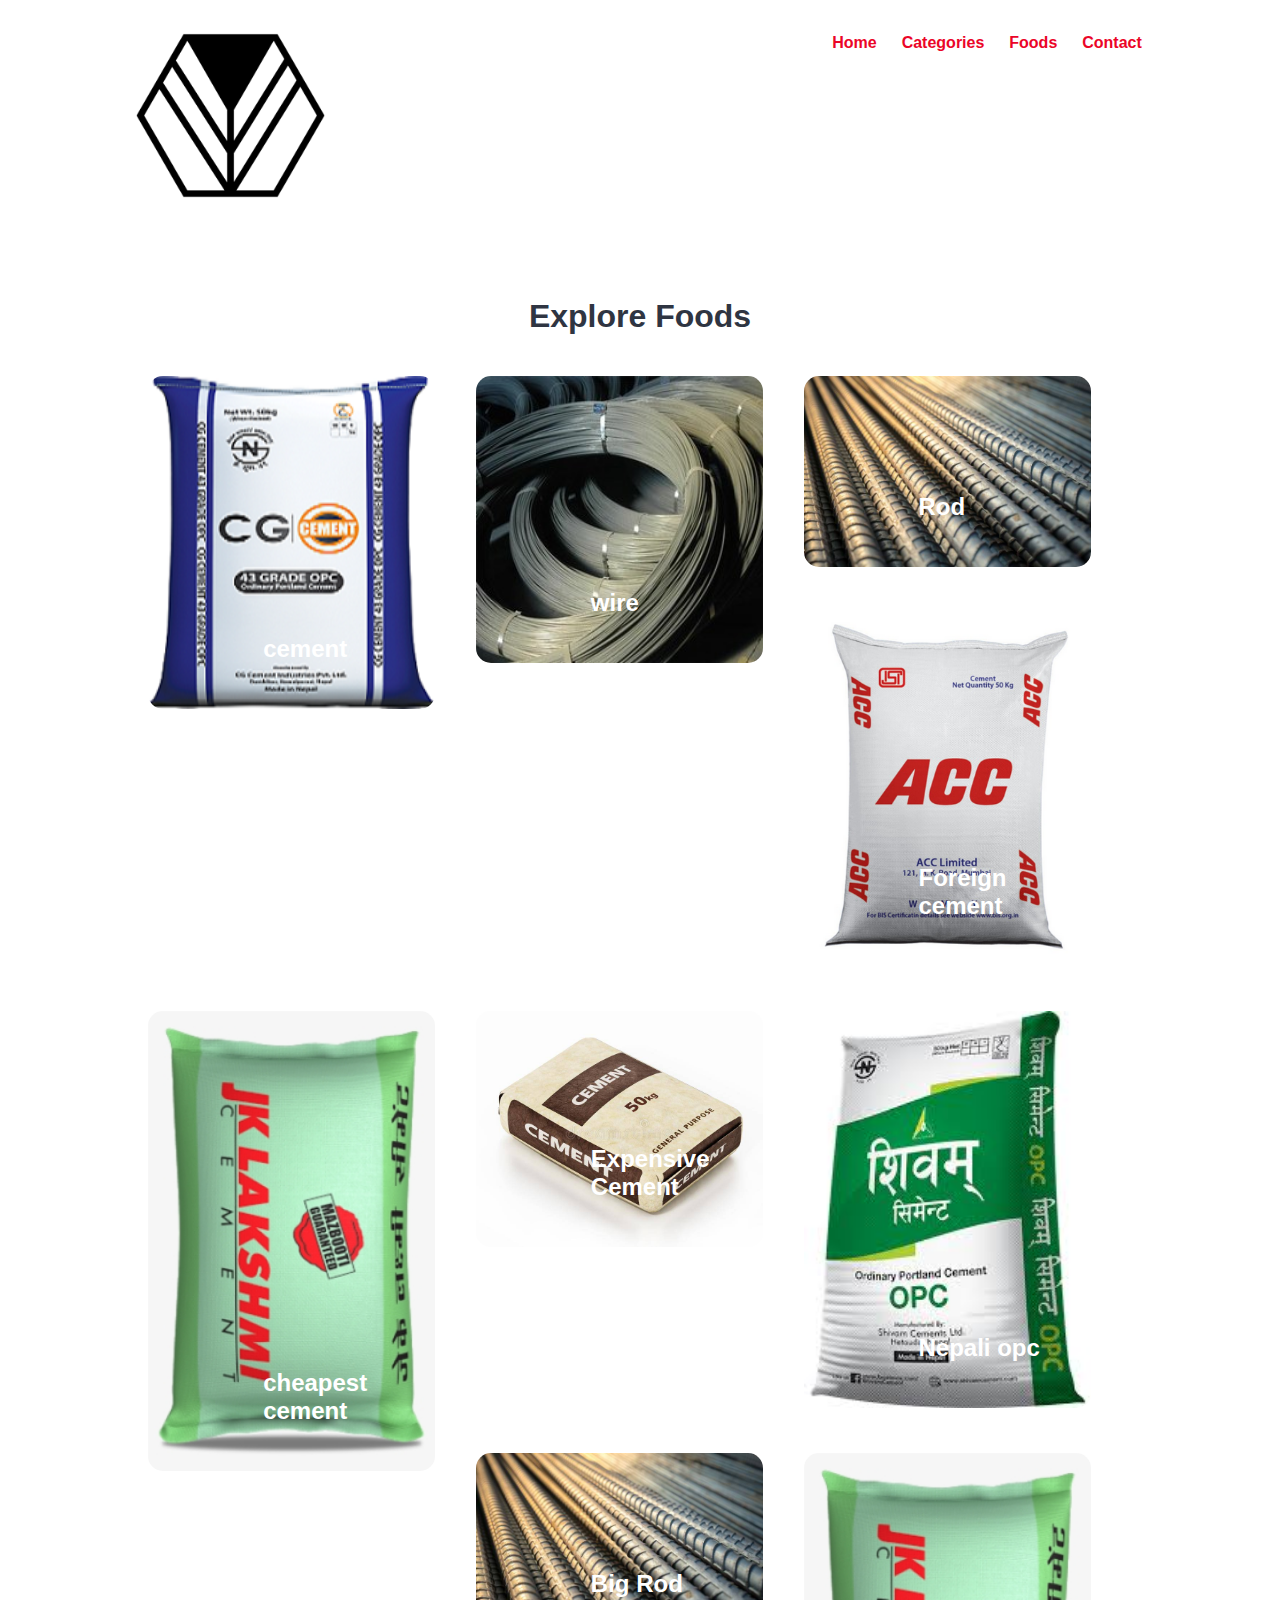
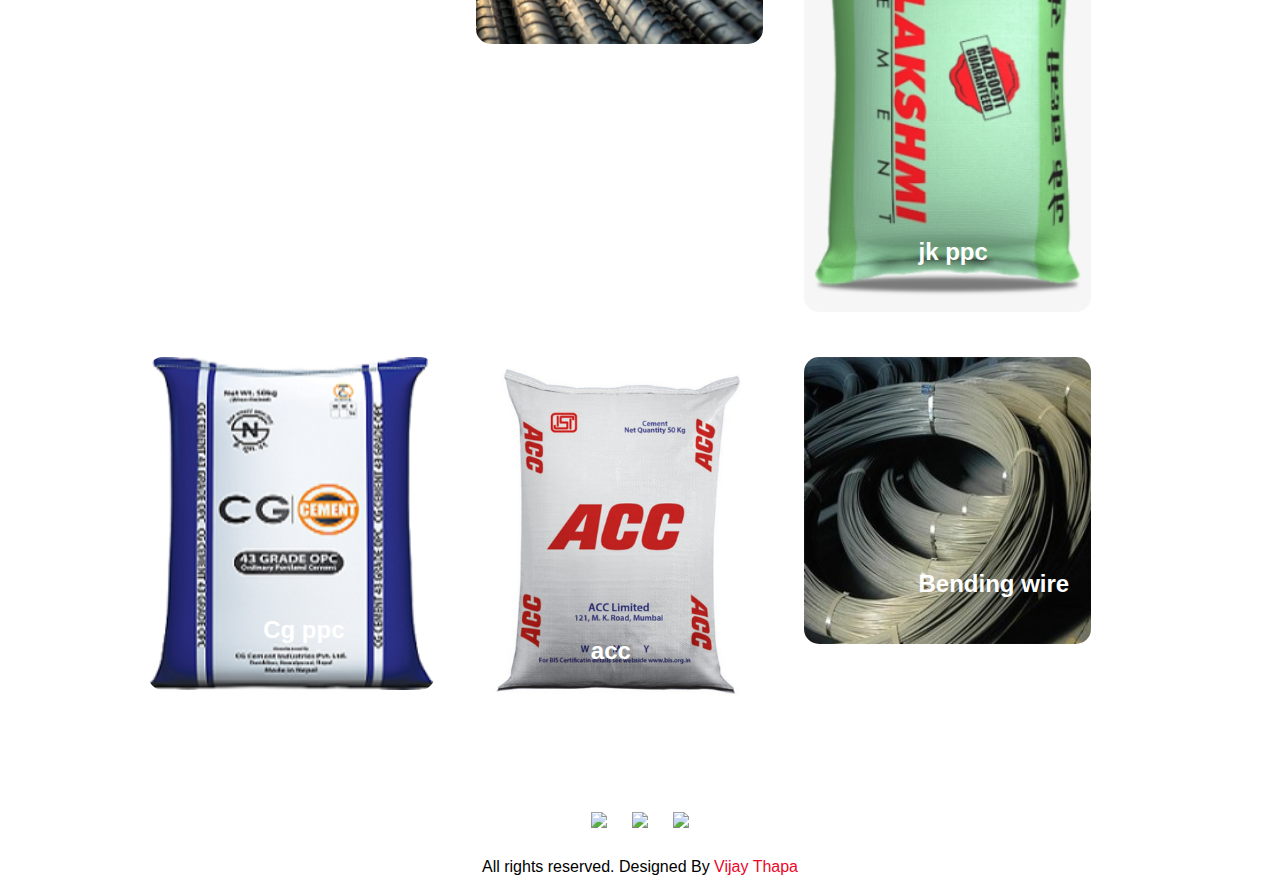
==== Website/categories.html @ b1fc7c8b "Add files via upload" ====
<!DOCTYPE html>
<html lang="en">
<head>
    <meta charset="UTF-8">
    <!-- Important to make website responsive -->
    <meta name="viewport" content="width=device-width, initial-scale=1.0">
    <title>Hardware shop</title>

    <!-- Link our CSS file -->
    <link rel="stylesheet" href="style.css">
</head>

<body>
    <!-- Navbar Section Starts Here -->
    <section class="navbar">
        <div class="container">
            <div class="logo">
                <a href="#" title="Logo">
                    <img src="logo2.png" alt="shop Logo" class="img-responsive">
                </a>
            </div>

            <div class="menu text-right">
                <ul>
                    <li>
                        <a href="index.html">Home</a>
                    </li>
                    <li>
                        <a href="categories.html">Categories</a>
                    </li>
                    <li>
                        <a href="items.html">Foods</a>
                    </li>
                    <li>
                        <a href="#">Contact</a>
                    </li>
                </ul>
            </div>

            <div class="clearfix"></div>
        </div>
    </section>
    <!-- Navbar Section Ends Here -->



    <!-- CAtegories Section Starts Here -->
    <section class="categories">
        <div class="container">
            <h2 class="text-center">Explore Foods</h2>

            <a href="category-item.html">
            <div class="box-3 float-container">
                <img src="cg.jpg" alt="cg cement-menu-box" class="img-responsive img-curve">

                <h3 class="float-text text-white">cement</h3>
            </div>
            </a>

            <a href="#">
            <div class="box-3 float-container">
                <img src="wire.jpg" alt="wire" class="img-responsive img-curve">

                <h3 class="float-text text-white">wire</h3>
            </div>
            </a>

            <a href="#">
            <div class="box-3 float-container">
                <img src="rod.jpg" alt="rod" class="img-responsive img-curve">

                <h3 class="float-text text-white">Rod</h3>
            </div>
            </a>

            <a href="#">
            <div class="box-3 float-container">
                <img src="acc.png" alt="indian cement" class="img-responsive img-curve">

                <h3 class="float-text text-white">Foreign cement</h3>
            </div>
            </a>

            <a href="#">
            <div class="box-3 float-container">
                <img src="jk.png" alt="cement" class="img-responsive img-curve">

                <h3 class="float-text text-white">cheapest cement</h3>
            </div>
            </a>

            <a href="#">
            <div class="box-3 float-container">
                <img src="cement..jpg" alt="cement" class="img-responsive img-curve">

                <h3 class="float-text text-white">Expensive Cement</h3>
            </div>
            </a>
            <a href="#">
            <div class="box-3 float-container">
                <img src="nepaliopc.jpeg" alt="nepaliopc" class="img-responsive img-curve">

                <h3 class="float-text text-white">Nepali opc</h3>
            </div>
            </a>

            <a href="#">
            <div class="box-3 float-container">
                <img src="rod.jpg" alt="rod" class="img-responsive img-curve">

                <h3 class="float-text text-white">Big Rod</h3>
            </div>
            </a>

            <a href="#">
            <div class="box-3 float-container">
                <img src="jk.png" alt="jk" class="img-responsive img-curve">

                <h3 class="float-text text-white">jk ppc</h3>
            </div>
            </a>

            <a href="#">
            <div class="box-3 float-container">
                <img src="cg.jpg" alt="cg ppc" class="img-responsive img-curve">

                <h3 class="float-text text-white">Cg ppc</h3>
            </div>
            </a>

            <a href="#">
            <div class="box-3 float-container">
                <img src="acc.png" alt="acc" class="img-responsive img-curve">

                <h3 class="float-text text-white">acc</h3>
            </div>
            </a>

            <a href="#">
            <div class="box-3 float-container">
                <img src="wire.jpg" alt="wire" class="img-responsive img-curve">

                <h3 class="float-text text-white">Bending wire</h3>
            </div>
            </a>

            

            <div class="clearfix"></div>
        </div>
    </section>
    <!-- Categories Section Ends Here -->


    <!-- social Section Starts Here -->
    <section class="social">
        <div class="container text-center">
            <ul>
                <li>
                    <a href="#"><img src="https://img.icons8.com/fluent/50/000000/facebook-new.png"/></a>
                </li>
                <li>
                    <a href="#"><img src="https://img.icons8.com/fluent/48/000000/instagram-new.png"/></a>
                </li>
                <li>
                    <a href="#"><img src="https://img.icons8.com/fluent/48/000000/twitter.png"/></a>
                </li>
            </ul>
        </div>
    </section>
    <!-- social Section Ends Here -->

    <!-- footer Section Starts Here -->
    <section class="footer">
        <div class="container text-center">
            <p>All rights reserved. Designed By <a href="#">Vijay Thapa</a></p>
        </div>
    </section>
    <!-- footer Section Ends Here -->

</body>
</html>
---- Website/style.css ----
/* 
    Author: Sushant Chand
    Theme: Hardware shop online ordering system;
   
*/

/* CSS for All */
*{
    margin: 0 0;
    padding: 0 0;
    font-family: Arial, Helvetica, sans-serif;
}
.container{
    width: 80%;
    margin:  auto;
    padding: 1%;
}
.img-responsive{
    width: 100%;
}
.img-curve{
    border-radius: 15px;
}

.text-right{
    text-align: right;
}
.text-center{
    text-align: center;
}
.text-left{
    text-align: left;
}
.text-white{
    color: white;
}

.clearfix{
    clear: both;
    float: none;
}

a{
    color: #eb0528;
    text-decoration: none;
}
a:hover{
    color: #8f4047;
}

.btn{
    padding: 1%;
    border: none;
    font-size: 1rem;
    border-radius: 5px;
}
.btn-primary{
    background-color: #06fa3b;
    color: white;
    cursor: pointer;
}
.btn-primary:hover{
    color: rgb(9, 247, 29);
    background-color: #6a6d6b;
}
h2{
    color: #2f3542;
    font-size: 2rem;
    margin-bottom: 2%;
}
h3{
    font-size: 1.5rem;
}
.float-container{
    position: relative;
}
.float-text{
    position: absolute;
    bottom: 50px;
    left: 40%;
}
fieldset{
    border: 1px solid white;
    margin: 5%;
    padding: 3%;
    border-radius: 5px;
}


/* CSSS for navbar section */

.logo{
    width: 20%;
    float: left;
}
.menu{
    line-height: 60px;
}
.menu ul{
    list-style-type: none;
}

.menu ul li{
    display: inline;
    padding: 1%;
    font-weight: bold;
}


/* CSS for Food SEarch Section */

.item-search{
    background-image: url(background.jpg);
    background-size: cover;
    background-repeat: no-repeat;
    background-position: center;
    padding: 7% 0;
}

.item-search input[type="search"]{
    width: 50%;
    padding: 1%;
    font-size: 1rem;
    border: none;
    border-radius: 5px;
}


/* CSS for Categories */
.categories{
    padding: 4% 0;
}

.box-3{
    width: 28%;
    float: left;
    margin: 2%;
}


/* CSS for Item Menu */
.item-menu{
    background-color: #ececec;
    padding: 4% 0;
}
.item-menu-box{
    width: 43%;
    margin: 1%;
    padding: 2%;
    float: left;
    background-color: white;
    border-radius: 15px;
}

.item-menu-img{
    width: 20%;
    float: left;
}

.item-menu-desc{
    width: 70%;
    float: left;
    margin-left: 8%;
}

.item-price{
    font-size: 1.2rem;
    margin: 2% 0;
}
.item-detail{
    font-size: 1rem;
    color: #747d8c;
}


/* CSS for Social */
.social ul{
    list-style-type: none;
}
.social ul li{
    display: inline;
    padding: 1%;
}

/* for Order Section */
.order{
    width: 50%;
    margin: 0 auto;
}
.input-responsive{
    width: 96%;
    padding: 1%;
    margin-bottom: 3%;
    border: none;
    border-radius: 5px;
    font-size: 1rem;
}
.order-label{
    margin-bottom: 1%; 
    font-weight: bold;
}



/* CSS for Mobile Size or Smaller Screen */

@media only screen and (max-width:768px){
    .logo{
        width: 80%;
        float: none;
        margin: 1% auto;
    }

    .menu ul{
        text-align: center;
    }

    .food-search input[type="search"]{
        width: 90%;
        padding: 2%;
        margin-bottom: 3%;
    }

    .btn{
        width: 91%;
        padding: 2%;
    }

    .food-search{
        padding: 10% 0;
    }

    .categories{
        padding: 20% 0;
    }
    h2{
        margin-bottom: 10%;
    }
    .box-3{
        width: 100%;
        margin: 4% auto;
    }

    .item-menu{
        padding: 20% 0;
    }

    .item-menu-box{
        width: 90%;
        padding: 5%;
        margin-bottom: 5%;
    }
    .social{
        padding: 5% 0;
    }
    .order{
        width: 100%;
    }
}
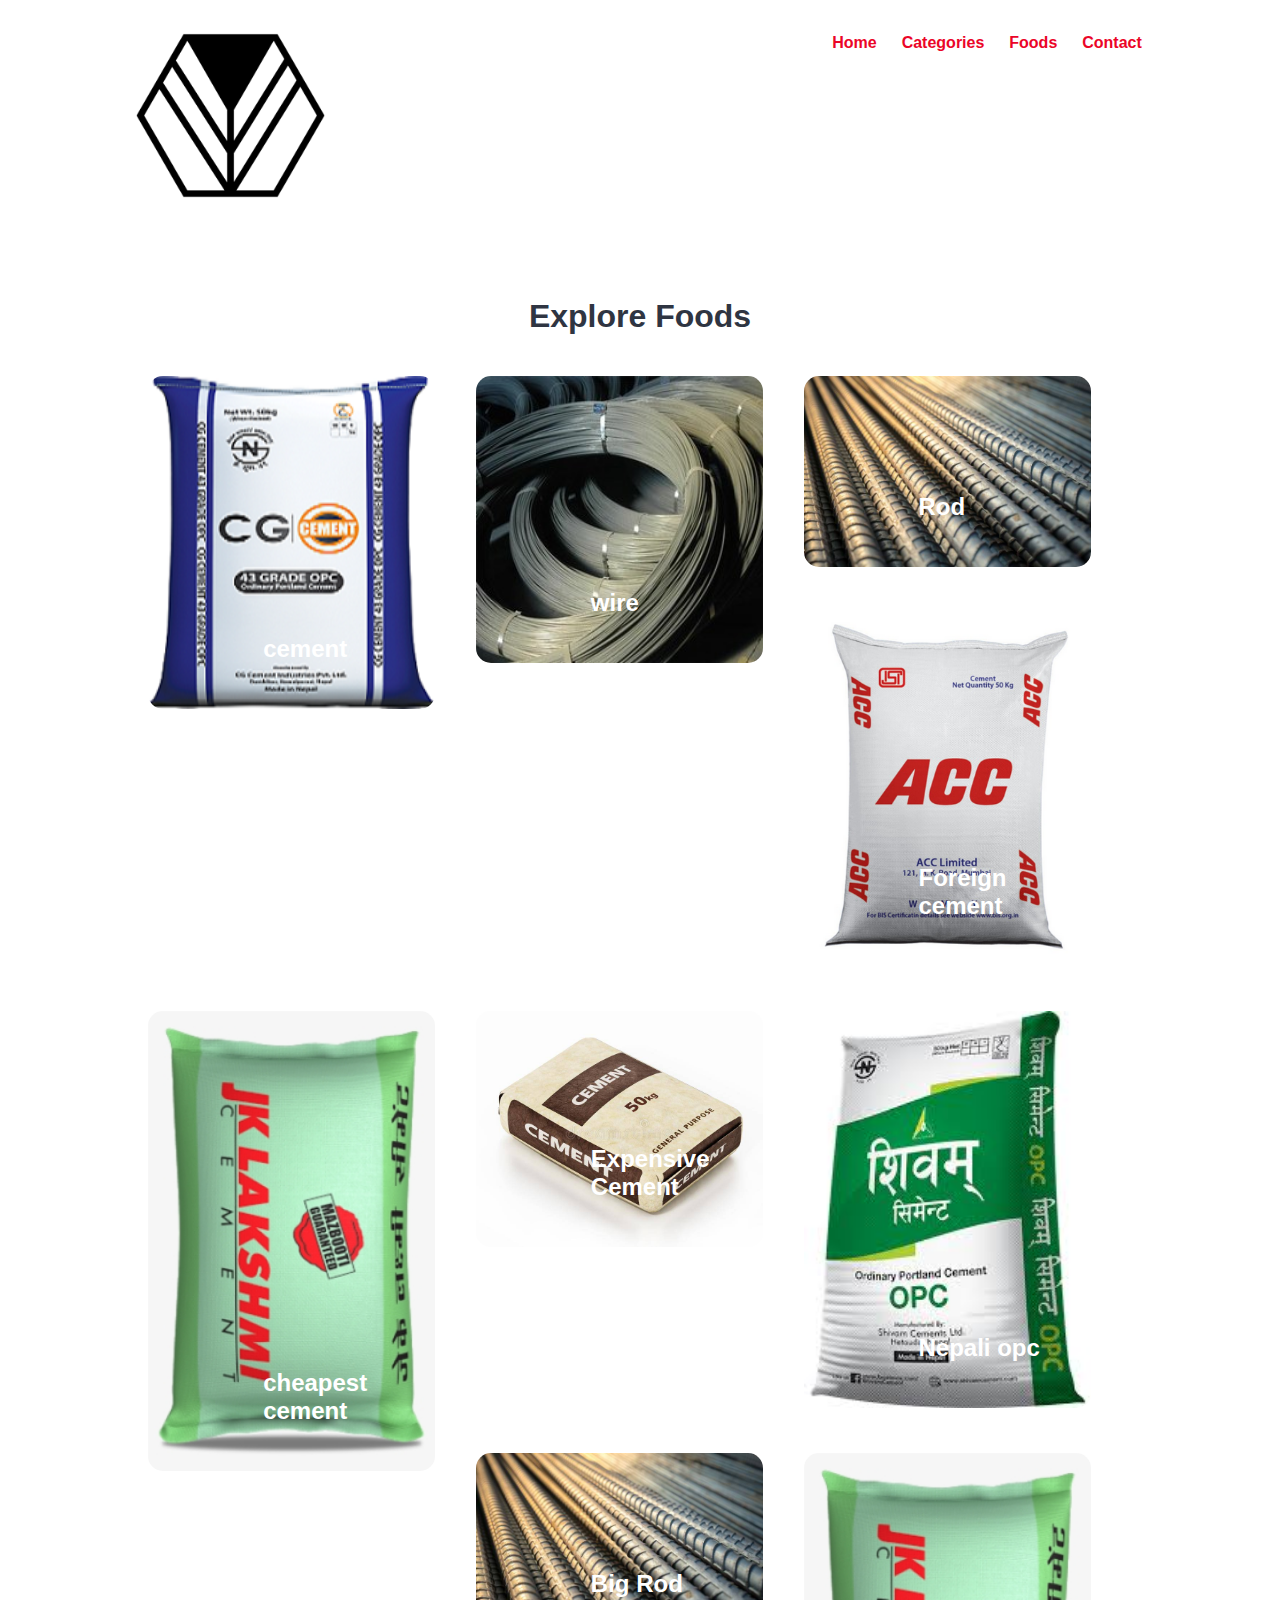
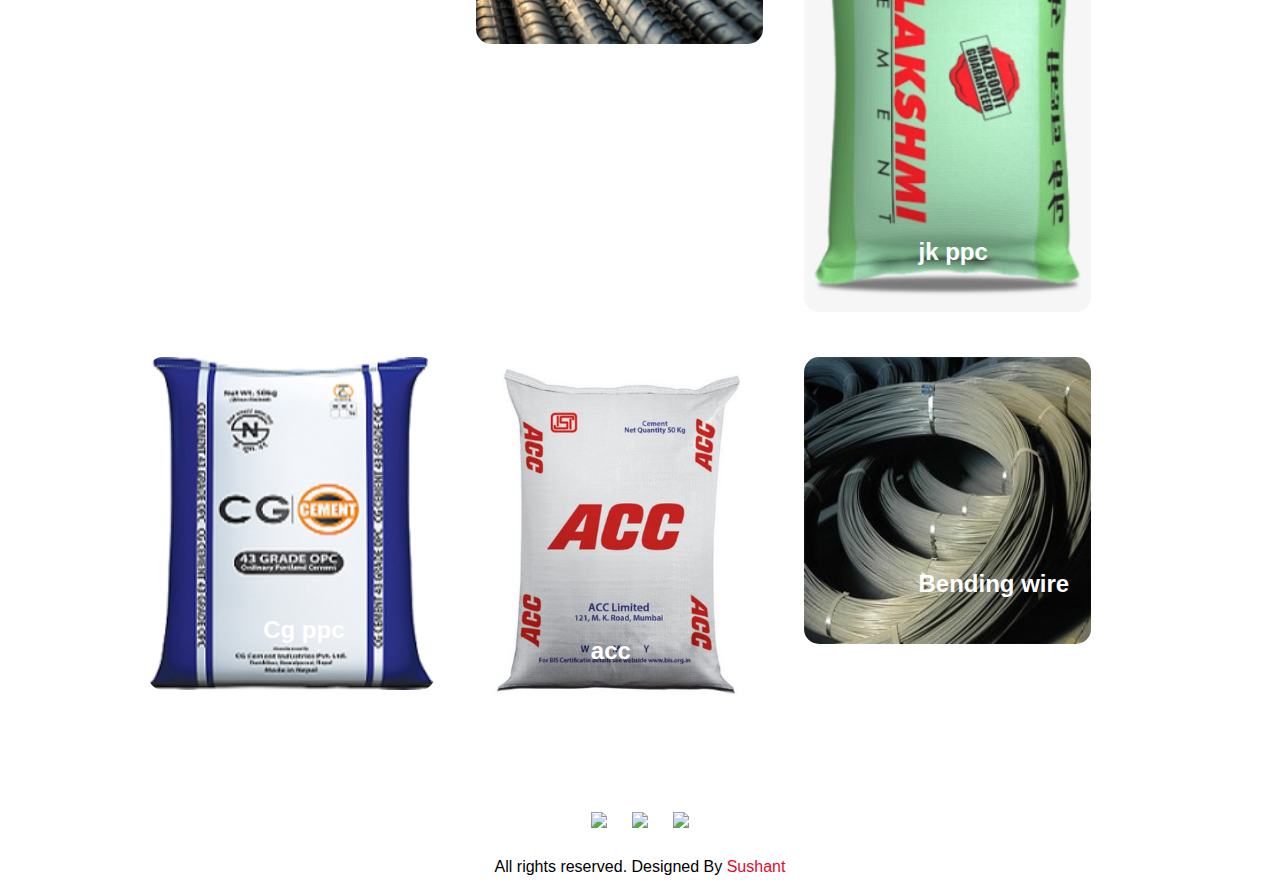
==== commit 0a395f64: "Update categories.html" ====
--- a/Website/categories.html
+++ b/Website/categories.html
@@ -173,10 +173,10 @@
     <!-- footer Section Starts Here -->
     <section class="footer">
         <div class="container text-center">
-            <p>All rights reserved. Designed By <a href="#">Vijay Thapa</a></p>
+            <p>All rights reserved. Designed By <a href="#">Sushant</a></p>
         </div>
     </section>
     <!-- footer Section Ends Here -->
 
 </body>
-</html>+</html>
